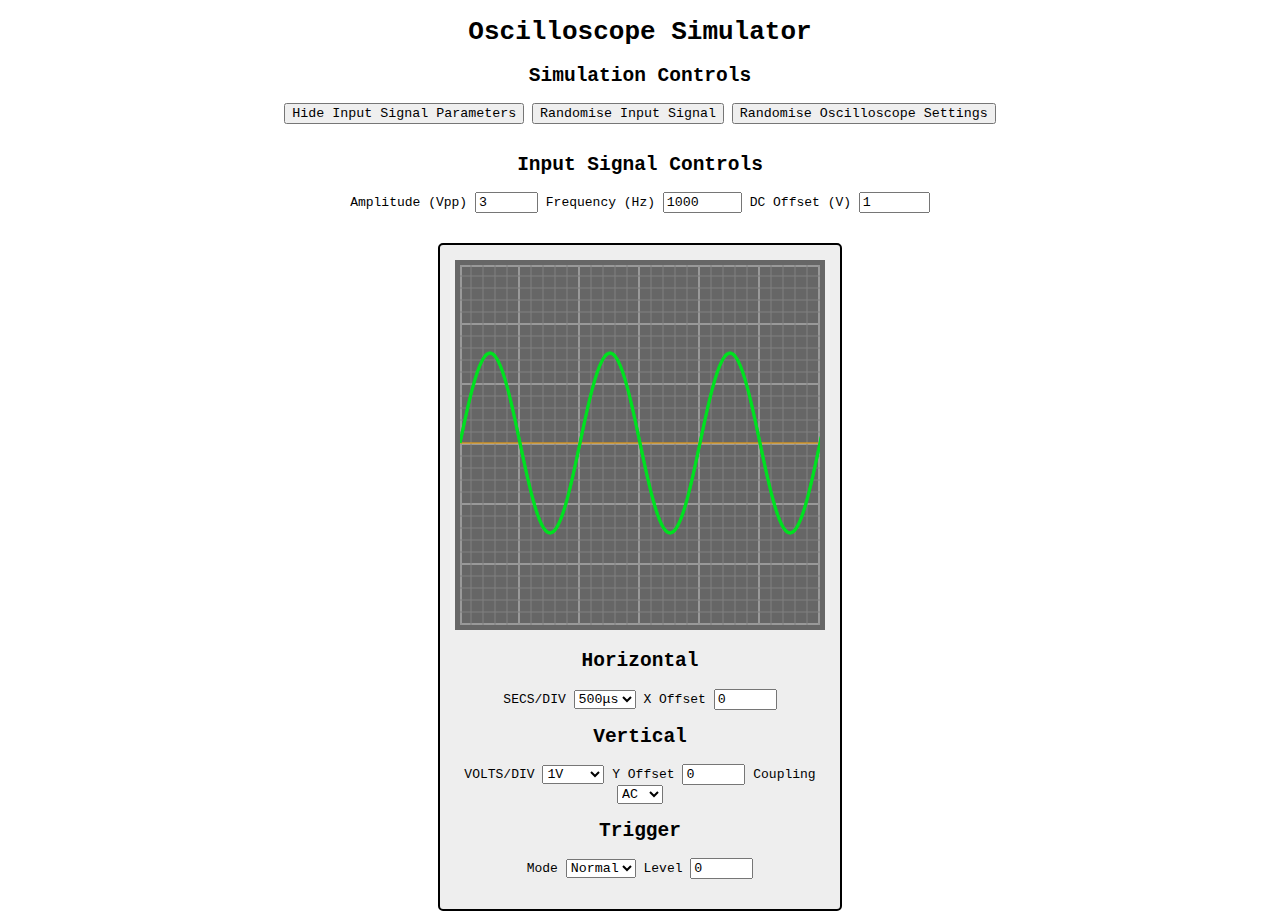
==== index.html @ 6fe558e8 "Version 1 - single channel" ====
<!DOCTYPE html>
<html>
	<head>
		<title>Oscilloscope Simulator</title>
		<script src="main.js"></script>
		<link rel="stylesheet" href="stylesheet.css">
	</head>
	<body>
		<h1>Oscilloscope Simulator</h1>
		
		<div id="simulationControls">	
			<h2>Simulation Controls</h2>
			<button id="toggleInputControlsDisplay"><span id="showHideInputControlsLabel">Hide</span> Input Signal Parameters</button>
			<button id="randomiseInputSignalButton">Randomise Input Signal</button>
			<button id="randomiseOscilloscopeSettingsButton">Randomise Oscilloscope Settings</button>	
		</div>

		<div id="inputSignalControls">
			<h2>Input Signal Controls</h2>
			<label for="inputSignalAmplitude">Amplitude (Vpp)</label>
			<input id="inputSignalAmplitude" type="number" value=3 min=0.1 max=30 step=0.1 />
			
			<label for="inputSignalFrequency">Frequency (Hz)</label>
			<input id="inputSignalFrequency" type="number" value=1000 min=1 max=100000 step=1 />
			
			<label for="inputSignalDCOffset">DC Offset (V)</label>
			<input id="inputSignalDCOffset" type="number" value=1 min=-15 max=15 step=0.1 />
		</div>

		<div id="oscilloscope">
			<div id="oscilloscopeDisplay">
				<canvas id="scopeCanvas" width=360 height=365 style="background-color: #666; padding: 5px 5px 0 5px;"></canvas>
			</div>
			<div id="horzizontalControls">
				<h2>Horizontal</h2>
				<label for="timebase">SECS/DIV</label>

				<select id="timebase">
				    <option value="1">1s</option>
				    <option value="0.5">500ms</option>
				    <option value="0.2">200ms</option>
				    <option value="0.1">100ms</option>
				    <option value="0.05">50ms</option>
				    <option value="0.02">20ms</option>
				    <option value="0.01">10ms</option>
				    <option value="0.005">5ms</option>
				    <option value="0.002">2ms</option>
				    <option value="0.001">1ms</option>
				    <option value="0.0005" selected>500μs</option>
				    <option value="0.0002">200μs</option>
				    <option value="0.0001">100μs</option>
				    <option value="0.00005">50μs</option>
				    <option value="0.00002">20μs</option>
				    <option value="0.00001">10μs</option>
				    <option value="0.000005">5μs</option>
				    <option value="0.000002">2μs</option>
				    <option value="0.000001">1μs</option>
				</select>

				<label for="xOffset">X Offset</label>
				<input id="xOffset" type="number" value=0 min=-5 max=5 step=0.1 />


			</div>
			<div id="verticalControls">
				<h2>Vertical</h2>
				<label for="ySensitivity">VOLTS/DIV</label>

				<select id="ySensitivity">
				    <option value="10">10V</option>
				    <option value="5">5V</option>
				    <option value="2">2V</option>
				    <option value="1" selected>1V</option>
				    <option value="0.5">500mV</option>
				    <option value="0.2">200mV</option>
				    <option value="0.1">100mV</option>
				    <option value="0.05">50mV</option>
				    <option value="0.02">20mV</option>
				    <option value="0.01">10mV</option>
				    <option value="0.005">5mV</option>
				</select>
				
				<label for="yOffset">Y Offset</label>
				<input id="yOffset" type="number" value=0 min=-5 max=5 step=0.1 />
				
				<label for="couplingMode">Coupling</label>

				<select id="couplingMode">
				    <option value="ac">AC</option>
				    <option value="gnd">GND</option>
				    <option value="dc">DC</option>
				</select>
			</div>
			<div id="triggerControls">
				<h2>Trigger</h2>
				<label for="triggerMode">Mode</label>

				<select id="triggerMode">
				    <option value="normal">Normal</option>
				    <option value="auto">Auto</option>
				</select>
				
				<label for="triggerLevel">Level</label>
				<input id="triggerLevel" type="number" value=0 min=-3 max=3 step=0.1 />
			</div>
		</div>
	</body>
</html>
---- stylesheet.css ----
* {
	font-family: monospace;
}

body {
	width: auto;
	text-align: center;
}

#simulationControls, #inputSignalControls {
	margin-bottom: 30px;
}

#oscilloscope {
	margin: auto;
	width: 400px;
	border: 2px solid black;
	border-radius: 5px;
	background-color: #eee;
	text-align: center;
}

#oscilloscopeDisplay {
	margin: auto;
	width: 370px;
    	margin-top: 15px;
}

#triggerControls {
	margin-bottom: 30px;
}
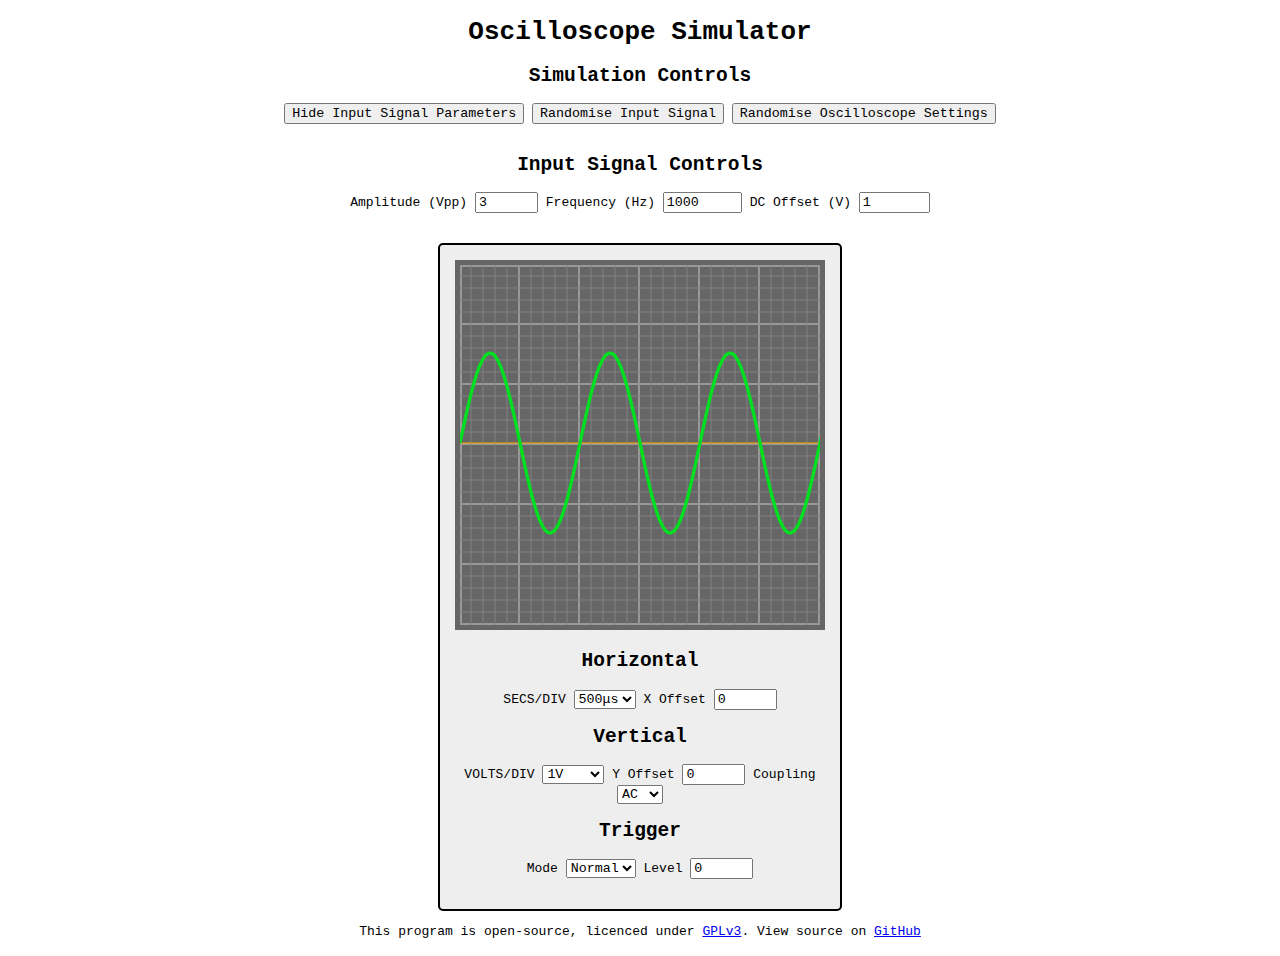
==== commit 31b3001c: "Added copyleft disclaimer" ====
--- a/index.html
+++ b/index.html
@@ -104,5 +104,6 @@
 				<input id="triggerLevel" type="number" value=0 min=-3 max=3 step=0.1 />
 			</div>
 		</div>
+		<p>This program is open-source, licenced under <a href="https://www.gnu.org/licenses/gpl-3.0.en.html">GPLv3</a>. View source on <a href="https://github.com/rh-gcc/oscilloscope-simulator">GitHub</a></p>
 	</body>
 </html>
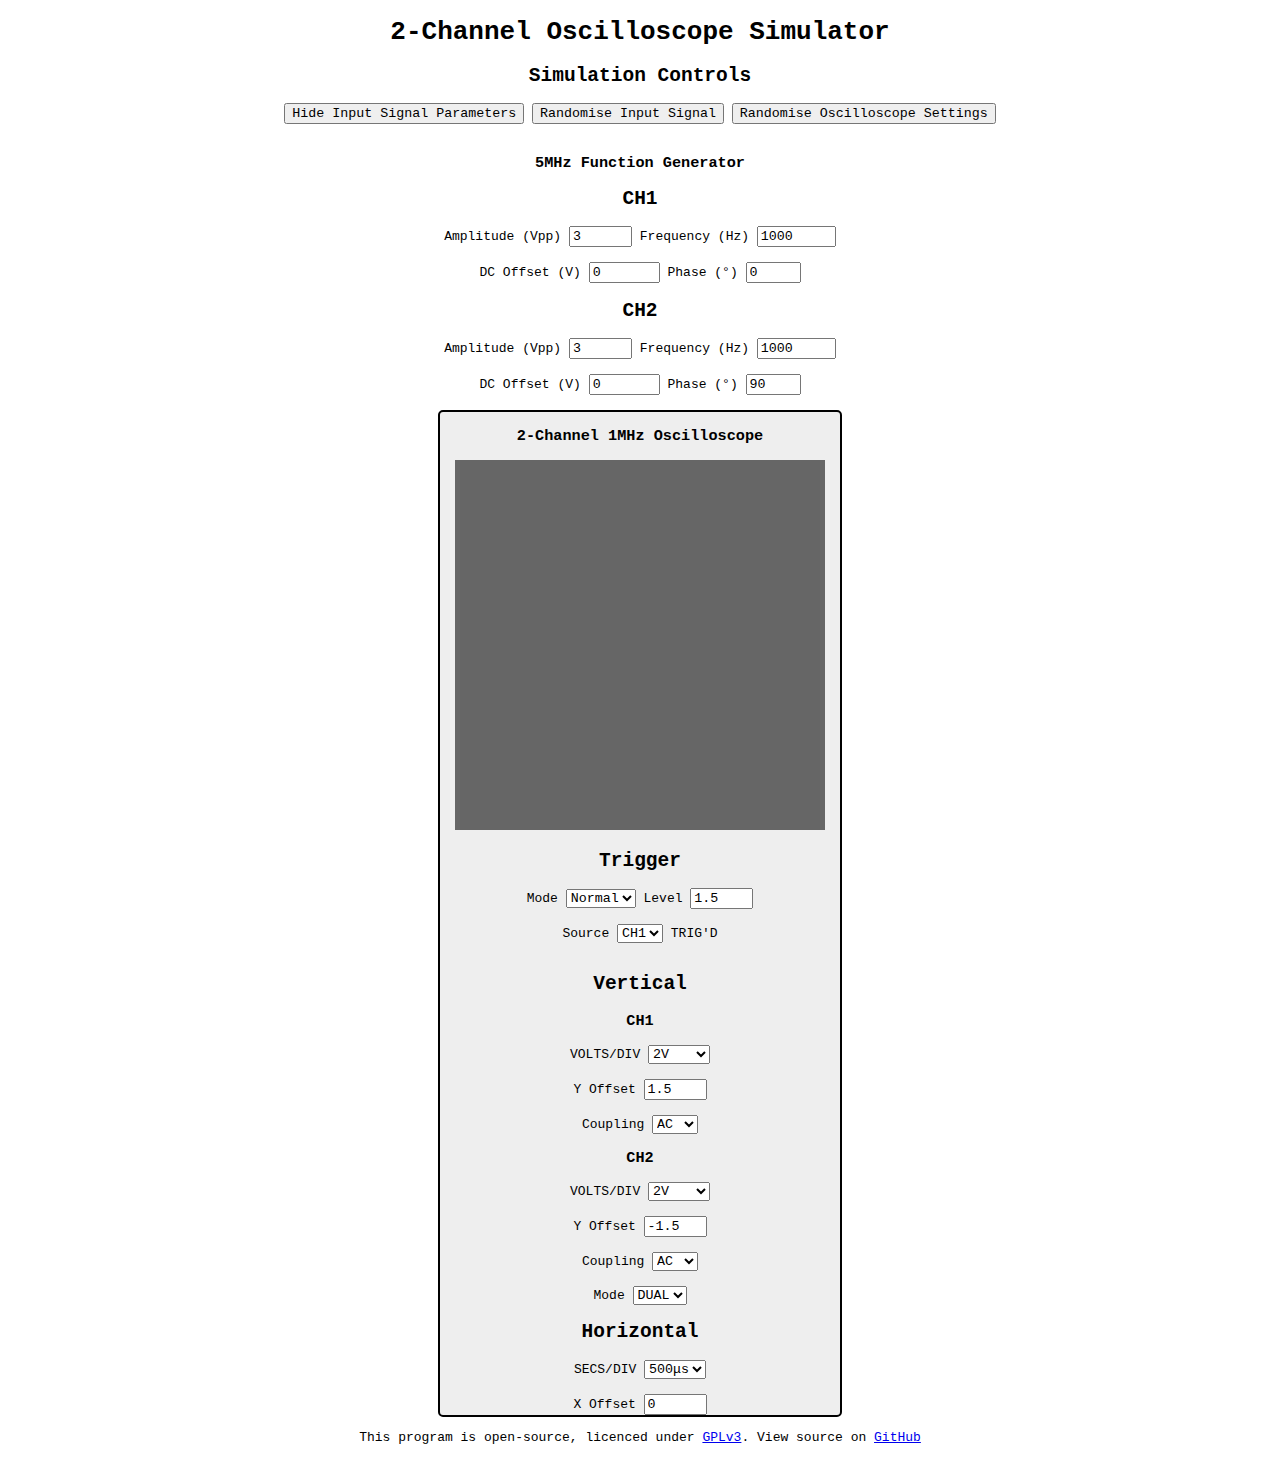
==== commit d042e3a0: "Merge branch 'main' of https://github.com/rh-gcc/oscilloscope-simulator" ====
--- a/index.html
+++ b/index.html
@@ -6,8 +6,8 @@
 		<link rel="stylesheet" href="stylesheet.css">
 	</head>
 	<body>
-		<h1>Oscilloscope Simulator</h1>
-		
+		<h1>2-Channel Oscilloscope Simulator</h1>	
+
 		<div id="simulationControls">	
 			<h2>Simulation Controls</h2>
 			<button id="toggleInputControlsDisplay"><span id="showHideInputControlsLabel">Hide</span> Input Signal Parameters</button>
@@ -15,94 +15,209 @@
 			<button id="randomiseOscilloscopeSettingsButton">Randomise Oscilloscope Settings</button>	
 		</div>
 
-		<div id="inputSignalControls">
-			<h2>Input Signal Controls</h2>
-			<label for="inputSignalAmplitude">Amplitude (Vpp)</label>
-			<input id="inputSignalAmplitude" type="number" value=3 min=0.1 max=30 step=0.1 />
-			
-			<label for="inputSignalFrequency">Frequency (Hz)</label>
-			<input id="inputSignalFrequency" type="number" value=1000 min=1 max=100000 step=1 />
-			
-			<label for="inputSignalDCOffset">DC Offset (V)</label>
-			<input id="inputSignalDCOffset" type="number" value=1 min=-15 max=15 step=0.1 />
+		<div id="functionGenerator">
+
+			<h3>5MHz Function Generator</h3>
+			
+			<div id="functionGeneratorControls">
+				<div id="ch1_functionGenerator">
+			
+					<h2>CH1</h2>
+
+					<label for="ch1_amplitude">Amplitude (Vpp)</label>
+					<input id="ch1_amplitude" type="number" value=3 min=0.1 max=30 step=0.1 />
+				
+					<label for="ch1_frequency">Frequency (Hz)</label>
+					<input id="ch1_frequency" type="number" value=1000 min=1 max=100000 step=1 />
+				
+					<br /><br />
+					
+					<label for="ch1_dcOffset">DC Offset (V)</label>
+					<input id="ch1_dcOffset" type="number" value=0 min=-15 max=15 step=0.1 />
+				
+					<label for="ch1_phase">Phase (°)</label>
+					<input id="ch1_phase" type="number" value=0 min=0 max=359 step=0 />
+				</div>
+			
+				<div class="verticalDivider"></div>
+
+				<div id="ch2_functionGenerator">
+					<h2>CH2</h2>
+
+					<label for="ch2_amplitude">Amplitude (Vpp)</label>
+					<input id="ch2_amplitude" type="number" value=3 min=0.1 max=30 step=0.1 />
+					
+					<label for="ch2_frequency">Frequency (Hz)</label>
+					<input id="ch2_frequency" type="number" value=1000 min=1 max=100000 step=1 />
+				
+					<br /><br />
+					
+					<label for="ch2_dcOffset">DC Offset (V)</label>
+					<input id="ch2_dcOffset" type="number" value=0 min=-15 max=15 step=0.1 />
+				
+					<label for="ch2_phase">Phase (°)</label>
+					<input id="ch2_phase" type="number" value=90 min=0 max=359 step=0 />
+					
+					<br /><br />
+				</div>
+
+			</div>
 		</div>
 
 		<div id="oscilloscope">
-			<div id="oscilloscopeDisplay">
-				<canvas id="scopeCanvas" width=360 height=365 style="background-color: #666; padding: 5px 5px 0 5px;"></canvas>
+			<div id="column1">
+				<h3>2-Channel 1MHz Oscilloscope</h3>
+				<div id="oscilloscopeDisplay">
+					<canvas id="scopeCanvas" width=360 height=365 style="background-color: #666; padding: 5px 5px 0 5px;"></canvas>
+				</div>
+				<div id="triggerControls">
+					<h2>Trigger</h2>
+					<label for="triggerMode">Mode</label>
+
+					<select id="triggerMode">
+					    <option value="normal" selected>Normal</option>
+					    <option value="auto">Auto</option>
+					</select>
+					
+					<label for="triggerLevel">Level</label>
+					<input id="triggerLevel" type="number" value=1.5 min=-3 max=3 step=0.1 />
+					
+					<br /><br />
+
+					<label for="triggerSource">Source</label>
+					<select id="triggerSource">
+					    <option value="ch1" selected>CH1</option>
+					    <option value="ch2">CH2</option>
+					    <option value="ext">EXT</option>
+					</select>
+
+					<label for="triggerStateIndicator">TRIG'D</label> 
+					<div id="triggerStateIndicator"></div>
+				</div>
 			</div>
-			<div id="horzizontalControls">
-				<h2>Horizontal</h2>
-				<label for="timebase">SECS/DIV</label>
-
-				<select id="timebase">
-				    <option value="1">1s</option>
-				    <option value="0.5">500ms</option>
-				    <option value="0.2">200ms</option>
-				    <option value="0.1">100ms</option>
-				    <option value="0.05">50ms</option>
-				    <option value="0.02">20ms</option>
-				    <option value="0.01">10ms</option>
-				    <option value="0.005">5ms</option>
-				    <option value="0.002">2ms</option>
-				    <option value="0.001">1ms</option>
-				    <option value="0.0005" selected>500μs</option>
-				    <option value="0.0002">200μs</option>
-				    <option value="0.0001">100μs</option>
-				    <option value="0.00005">50μs</option>
-				    <option value="0.00002">20μs</option>
-				    <option value="0.00001">10μs</option>
-				    <option value="0.000005">5μs</option>
-				    <option value="0.000002">2μs</option>
-				    <option value="0.000001">1μs</option>
-				</select>
-
-				<label for="xOffset">X Offset</label>
-				<input id="xOffset" type="number" value=0 min=-5 max=5 step=0.1 />
-
-
+
+			<div id="column2">
+				<div id="verticalControls">
+					<h2>Vertical</h2>
+
+					<div class="row">
+						<div id="ch1_verticalControls">
+							<h3>CH1</h3>
+							<label for="ch1_ySensitivity">VOLTS/DIV</label>
+							<select id="ch1_ySensitivity">
+							    <option value="10">10V</option>
+							    <option value="5">5V</option>
+							    <option value="2" selected>2V</option>
+							    <option value="1">1V</option>
+							    <option value="0.5">500mV</option>
+							    <option value="0.2">200mV</option>
+							    <option value="0.1">100mV</option>
+							    <option value="0.05">50mV</option>
+							    <option value="0.02">20mV</option>
+							    <option value="0.01">10mV</option>
+							    <option value="0.005">5mV</option>
+							</select>
+							
+							<br /><br />
+
+							<label for="ch1_yOffset">Y Offset</label>
+							<input id="ch1_yOffset" type="number" value=1.5 min=-5 max=5 step=0.1 />
+							
+							<br /><br />
+
+							<label for="ch1_couplingMode">Coupling</label>
+
+							<select id="ch1_couplingMode">
+							    <option value="ac" selected>AC</option>
+							    <option value="gnd">GND</option>
+							    <option value="dc">DC</option>
+							</select>
+						</div>
+					
+						<div class="verticalDivider"></div>
+
+						<div id="ch2_verticalControls">
+							<h3>CH2</h3>
+							<label for="ch2_ySensitivity">VOLTS/DIV</label>
+							<select id="ch2_ySensitivity">
+							    <option value="10">10V</option>
+							    <option value="5">5V</option>
+							    <option value="2" selected>2V</option>
+							    <option value="1">1V</option>
+							    <option value="0.5">500mV</option>
+							    <option value="0.2">200mV</option>
+							    <option value="0.1">100mV</option>
+							    <option value="0.05">50mV</option>
+							    <option value="0.02">20mV</option>
+							    <option value="0.01">10mV</option>
+							    <option value="0.005">5mV</option>
+							</select>
+							
+							<br /><br />
+
+							<label for="ch2_yOffset">Y Offset</label>
+							<input id="ch2_yOffset" type="number" value=-1.5 min=-5 max=5 step=0.1 />
+							
+							<br /><br />
+
+							<label for="ch2_couplingMode">Coupling</label>
+							<select id="ch2_couplingMode">
+							    <option value="ac" selected>AC</option>
+							    <option value="gnd">GND</option>
+							    <option value="dc">DC</option>
+							</select>
+						</div>
+
+					</div>
+
+					<br />
+					
+					<label for="verticalMode">Mode</label>
+					<select id="verticalMode">
+					    <option value="ch1">CH1</option>
+					    <option value="ch2">CH2</option>
+					    <option value="dual" selected>DUAL</option>
+					</select>
+
+				</div>
+
+				<div class="horizontalDivider"></div>
+
+				<div id="horizontalControls">
+					<h2>Horizontal</h2>
+					<label for="timebase">SECS/DIV</label>
+
+					<select id="timebase">
+					    <option value="1">1s</option>
+					    <option value="0.5">500ms</option>
+					    <option value="0.2">200ms</option>
+					    <option value="0.1">100ms</option>
+					    <option value="0.05">50ms</option>
+					    <option value="0.02">20ms</option>
+					    <option value="0.01">10ms</option>
+					    <option value="0.005">5ms</option>
+					    <option value="0.002">2ms</option>
+					    <option value="0.001">1ms</option>
+					    <option value="0.0005" selected>500μs</option>
+					    <option value="0.0002">200μs</option>
+					    <option value="0.0001">100μs</option>
+					    <option value="0.00005">50μs</option>
+					    <option value="0.00002">20μs</option>
+					    <option value="0.00001">10μs</option>
+					    <option value="0.000005">5μs</option>
+					    <option value="0.000002">2μs</option>
+					    <option value="0.000001">1μs</option>
+					</select>
+
+					<br /><br />
+
+					<label for="xOffset">X Offset</label>
+					<input id="xOffset" type="number" value=0 min=-5 max=5 step=0.1 />
+
+
+				</div>
 			</div>
-			<div id="verticalControls">
-				<h2>Vertical</h2>
-				<label for="ySensitivity">VOLTS/DIV</label>
-
-				<select id="ySensitivity">
-				    <option value="10">10V</option>
-				    <option value="5">5V</option>
-				    <option value="2">2V</option>
-				    <option value="1" selected>1V</option>
-				    <option value="0.5">500mV</option>
-				    <option value="0.2">200mV</option>
-				    <option value="0.1">100mV</option>
-				    <option value="0.05">50mV</option>
-				    <option value="0.02">20mV</option>
-				    <option value="0.01">10mV</option>
-				    <option value="0.005">5mV</option>
-				</select>
-				
-				<label for="yOffset">Y Offset</label>
-				<input id="yOffset" type="number" value=0 min=-5 max=5 step=0.1 />
-				
-				<label for="couplingMode">Coupling</label>
-
-				<select id="couplingMode">
-				    <option value="ac">AC</option>
-				    <option value="gnd">GND</option>
-				    <option value="dc">DC</option>
-				</select>
-			</div>
-			<div id="triggerControls">
-				<h2>Trigger</h2>
-				<label for="triggerMode">Mode</label>
-
-				<select id="triggerMode">
-				    <option value="normal">Normal</option>
-				    <option value="auto">Auto</option>
-				</select>
-				
-				<label for="triggerLevel">Level</label>
-				<input id="triggerLevel" type="number" value=0 min=-3 max=3 step=0.1 />
-			</div>
+			
 		</div>
 		<p>This program is open-source, licenced under <a href="https://www.gnu.org/licenses/gpl-3.0.en.html">GPLv3</a>. View source on <a href="https://github.com/rh-gcc/oscilloscope-simulator">GitHub</a></p>
 	</body>
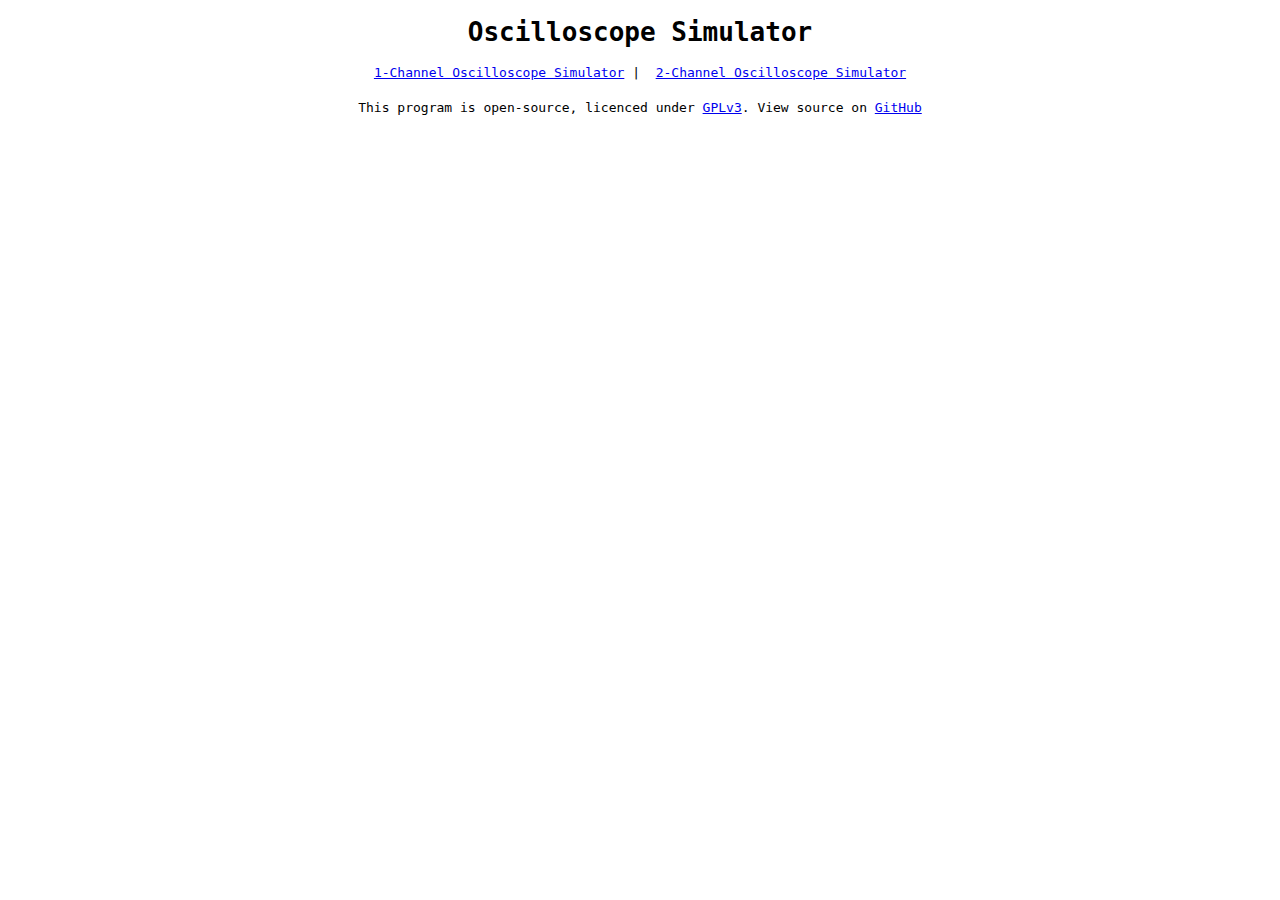
==== commit 91bb44f1: "Made both 1-channel and 2-channel simulators accessible" ====
--- a/index.html
+++ b/index.html
@@ -1,224 +1,18 @@
 <!DOCTYPE html>
 <html>
 	<head>
-		<title>Oscilloscope Simulator</title>
-		<script src="main.js"></script>
-		<link rel="stylesheet" href="stylesheet.css">
+		<title>Oscilloscope Simulator | Select Screen</title>
+		<link href="1-channel-oscilloscope-simulator/stylesheet.css" rel="stylesheet">
 	</head>
 	<body>
-		<h1>2-Channel Oscilloscope Simulator</h1>	
+		<h1>Oscilloscope Simulator</h1>	
+		<p style="margin-top: 5px; margin-bottom: 20px;">
+			<a href="/1-channel-oscilloscope-simulator">1-Channel Oscilloscope Simulator</a>&emsp;|&emsp;
+			<a href="/2-channel-oscilloscope-simulator">2-Channel Oscilloscope Simulator</a>
 
-		<div id="simulationControls">	
-			<h2>Simulation Controls</h2>
-			<button id="toggleInputControlsDisplay"><span id="showHideInputControlsLabel">Hide</span> Input Signal Parameters</button>
-			<button id="randomiseInputSignalButton">Randomise Input Signal</button>
-			<button id="randomiseOscilloscopeSettingsButton">Randomise Oscilloscope Settings</button>	
-		</div>
+		</p>
 
-		<div id="functionGenerator">
-
-			<h3>5MHz Function Generator</h3>
-			
-			<div id="functionGeneratorControls">
-				<div id="ch1_functionGenerator">
-			
-					<h2>CH1</h2>
-
-					<label for="ch1_amplitude">Amplitude (Vpp)</label>
-					<input id="ch1_amplitude" type="number" value=3 min=0.1 max=30 step=0.1 />
-				
-					<label for="ch1_frequency">Frequency (Hz)</label>
-					<input id="ch1_frequency" type="number" value=1000 min=1 max=100000 step=1 />
-				
-					<br /><br />
-					
-					<label for="ch1_dcOffset">DC Offset (V)</label>
-					<input id="ch1_dcOffset" type="number" value=0 min=-15 max=15 step=0.1 />
-				
-					<label for="ch1_phase">Phase (°)</label>
-					<input id="ch1_phase" type="number" value=0 min=0 max=359 step=0 />
-				</div>
-			
-				<div class="verticalDivider"></div>
-
-				<div id="ch2_functionGenerator">
-					<h2>CH2</h2>
-
-					<label for="ch2_amplitude">Amplitude (Vpp)</label>
-					<input id="ch2_amplitude" type="number" value=3 min=0.1 max=30 step=0.1 />
-					
-					<label for="ch2_frequency">Frequency (Hz)</label>
-					<input id="ch2_frequency" type="number" value=1000 min=1 max=100000 step=1 />
-				
-					<br /><br />
-					
-					<label for="ch2_dcOffset">DC Offset (V)</label>
-					<input id="ch2_dcOffset" type="number" value=0 min=-15 max=15 step=0.1 />
-				
-					<label for="ch2_phase">Phase (°)</label>
-					<input id="ch2_phase" type="number" value=90 min=0 max=359 step=0 />
-					
-					<br /><br />
-				</div>
-
-			</div>
-		</div>
-
-		<div id="oscilloscope">
-			<div id="column1">
-				<h3>2-Channel 1MHz Oscilloscope</h3>
-				<div id="oscilloscopeDisplay">
-					<canvas id="scopeCanvas" width=360 height=365 style="background-color: #666; padding: 5px 5px 0 5px;"></canvas>
-				</div>
-				<div id="triggerControls">
-					<h2>Trigger</h2>
-					<label for="triggerMode">Mode</label>
-
-					<select id="triggerMode">
-					    <option value="normal" selected>Normal</option>
-					    <option value="auto">Auto</option>
-					</select>
-					
-					<label for="triggerLevel">Level</label>
-					<input id="triggerLevel" type="number" value=1.5 min=-3 max=3 step=0.1 />
-					
-					<br /><br />
-
-					<label for="triggerSource">Source</label>
-					<select id="triggerSource">
-					    <option value="ch1" selected>CH1</option>
-					    <option value="ch2">CH2</option>
-					    <option value="ext">EXT</option>
-					</select>
-
-					<label for="triggerStateIndicator">TRIG'D</label> 
-					<div id="triggerStateIndicator"></div>
-				</div>
-			</div>
-
-			<div id="column2">
-				<div id="verticalControls">
-					<h2>Vertical</h2>
-
-					<div class="row">
-						<div id="ch1_verticalControls">
-							<h3>CH1</h3>
-							<label for="ch1_ySensitivity">VOLTS/DIV</label>
-							<select id="ch1_ySensitivity">
-							    <option value="10">10V</option>
-							    <option value="5">5V</option>
-							    <option value="2" selected>2V</option>
-							    <option value="1">1V</option>
-							    <option value="0.5">500mV</option>
-							    <option value="0.2">200mV</option>
-							    <option value="0.1">100mV</option>
-							    <option value="0.05">50mV</option>
-							    <option value="0.02">20mV</option>
-							    <option value="0.01">10mV</option>
-							    <option value="0.005">5mV</option>
-							</select>
-							
-							<br /><br />
-
-							<label for="ch1_yOffset">Y Offset</label>
-							<input id="ch1_yOffset" type="number" value=1.5 min=-5 max=5 step=0.1 />
-							
-							<br /><br />
-
-							<label for="ch1_couplingMode">Coupling</label>
-
-							<select id="ch1_couplingMode">
-							    <option value="ac" selected>AC</option>
-							    <option value="gnd">GND</option>
-							    <option value="dc">DC</option>
-							</select>
-						</div>
-					
-						<div class="verticalDivider"></div>
-
-						<div id="ch2_verticalControls">
-							<h3>CH2</h3>
-							<label for="ch2_ySensitivity">VOLTS/DIV</label>
-							<select id="ch2_ySensitivity">
-							    <option value="10">10V</option>
-							    <option value="5">5V</option>
-							    <option value="2" selected>2V</option>
-							    <option value="1">1V</option>
-							    <option value="0.5">500mV</option>
-							    <option value="0.2">200mV</option>
-							    <option value="0.1">100mV</option>
-							    <option value="0.05">50mV</option>
-							    <option value="0.02">20mV</option>
-							    <option value="0.01">10mV</option>
-							    <option value="0.005">5mV</option>
-							</select>
-							
-							<br /><br />
-
-							<label for="ch2_yOffset">Y Offset</label>
-							<input id="ch2_yOffset" type="number" value=-1.5 min=-5 max=5 step=0.1 />
-							
-							<br /><br />
-
-							<label for="ch2_couplingMode">Coupling</label>
-							<select id="ch2_couplingMode">
-							    <option value="ac" selected>AC</option>
-							    <option value="gnd">GND</option>
-							    <option value="dc">DC</option>
-							</select>
-						</div>
-
-					</div>
-
-					<br />
-					
-					<label for="verticalMode">Mode</label>
-					<select id="verticalMode">
-					    <option value="ch1">CH1</option>
-					    <option value="ch2">CH2</option>
-					    <option value="dual" selected>DUAL</option>
-					</select>
-
-				</div>
-
-				<div class="horizontalDivider"></div>
-
-				<div id="horizontalControls">
-					<h2>Horizontal</h2>
-					<label for="timebase">SECS/DIV</label>
-
-					<select id="timebase">
-					    <option value="1">1s</option>
-					    <option value="0.5">500ms</option>
-					    <option value="0.2">200ms</option>
-					    <option value="0.1">100ms</option>
-					    <option value="0.05">50ms</option>
-					    <option value="0.02">20ms</option>
-					    <option value="0.01">10ms</option>
-					    <option value="0.005">5ms</option>
-					    <option value="0.002">2ms</option>
-					    <option value="0.001">1ms</option>
-					    <option value="0.0005" selected>500μs</option>
-					    <option value="0.0002">200μs</option>
-					    <option value="0.0001">100μs</option>
-					    <option value="0.00005">50μs</option>
-					    <option value="0.00002">20μs</option>
-					    <option value="0.00001">10μs</option>
-					    <option value="0.000005">5μs</option>
-					    <option value="0.000002">2μs</option>
-					    <option value="0.000001">1μs</option>
-					</select>
-
-					<br /><br />
-
-					<label for="xOffset">X Offset</label>
-					<input id="xOffset" type="number" value=0 min=-5 max=5 step=0.1 />
-
-
-				</div>
-			</div>
-			
-		</div>
 		<p>This program is open-source, licenced under <a href="https://www.gnu.org/licenses/gpl-3.0.en.html">GPLv3</a>. View source on <a href="https://github.com/rh-gcc/oscilloscope-simulator">GitHub</a></p>
 	</body>
 </html>
+
--- a/1-channel-oscilloscope-simulator/stylesheet.css
+++ b/1-channel-oscilloscope-simulator/stylesheet.css
@@ -0,0 +1,31 @@
+* {
+	font-family: monospace;
+}
+
+body {
+	width: auto;
+	text-align: center;
+}
+
+#simulationControls, #inputSignalControls {
+	margin-bottom: 30px;
+}
+
+#oscilloscope {
+	margin: auto;
+	width: 400px;
+	border: 2px solid black;
+	border-radius: 5px;
+	background-color: #eee;
+	text-align: center;
+}
+
+#oscilloscopeDisplay {
+	margin: auto;
+	width: 370px;
+    	margin-top: 15px;
+}
+
+#triggerControls {
+	margin-bottom: 30px;
+}